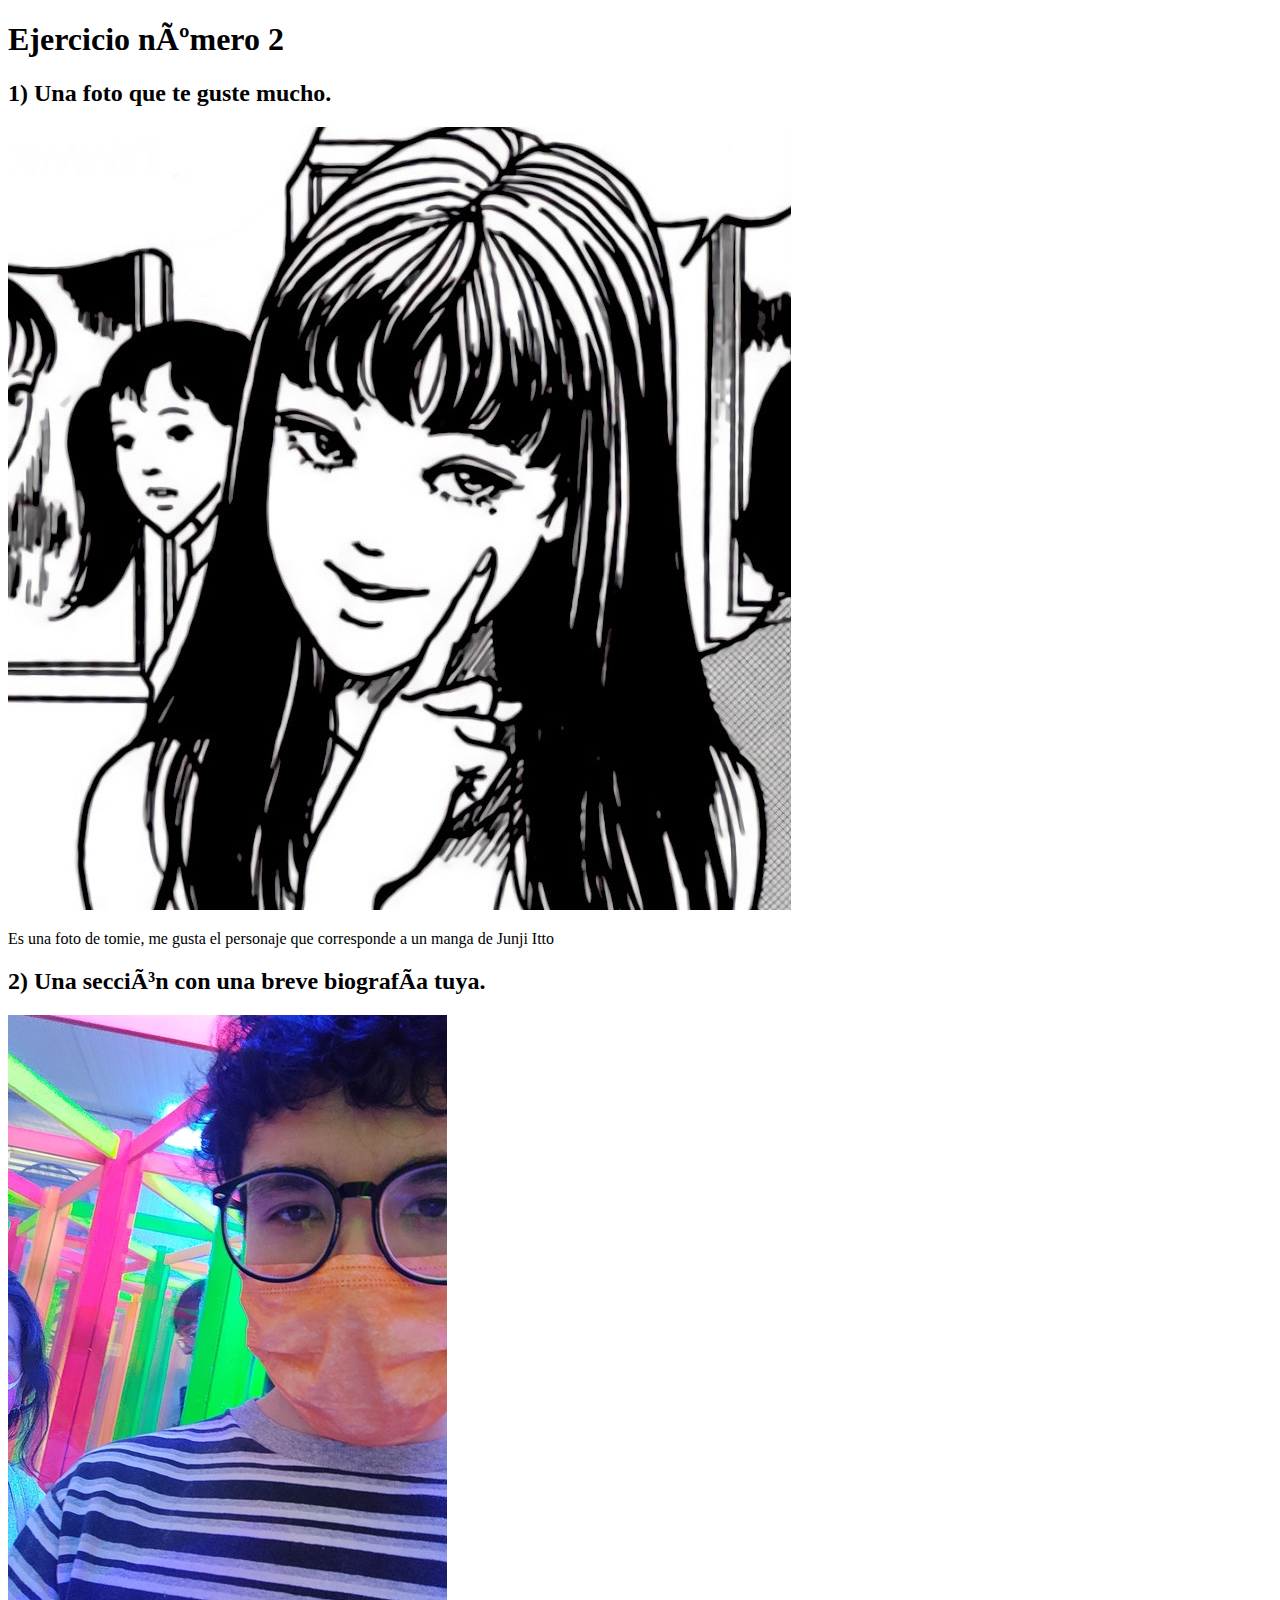
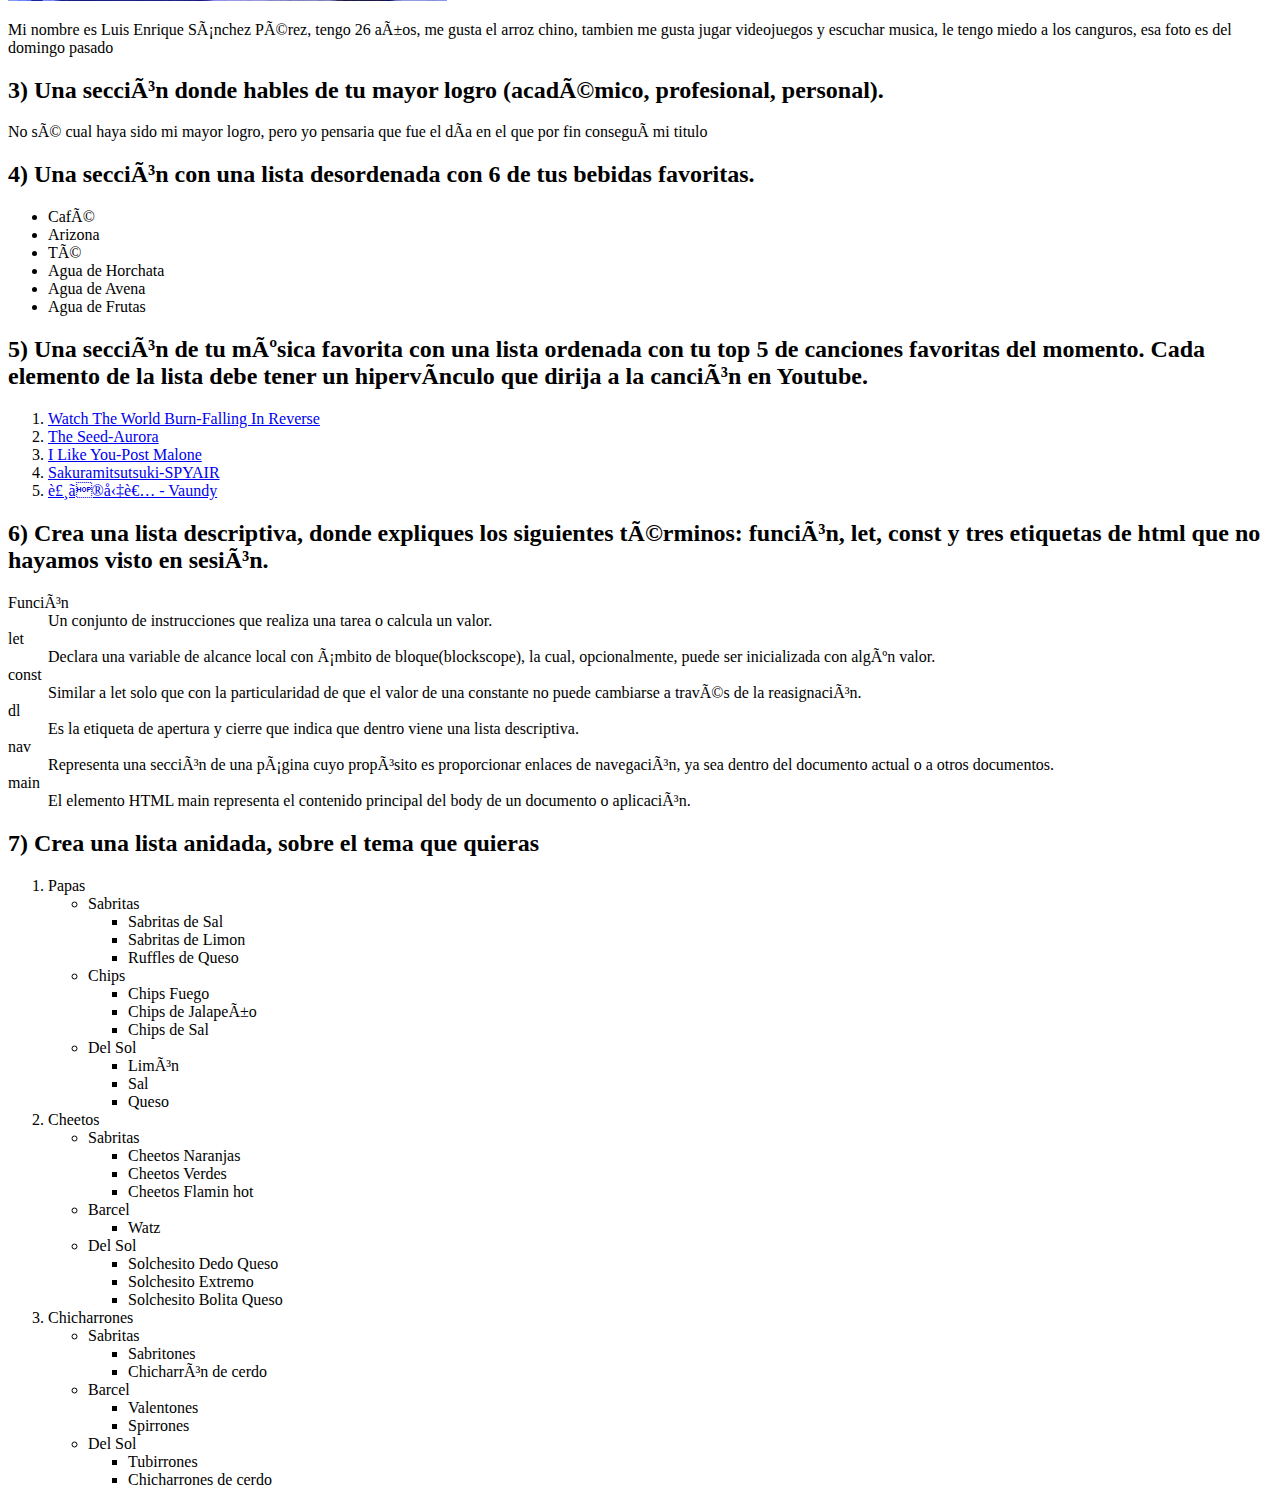
==== luis.html @ dfb872c6 "Se añadió el archivo del ejercicio 2" ====
<!DOCTYPE html>
<html lang=”en”>

<head>
    <meta charset=”UTF-8″ />
    <title>Luis Enrique</title>
</head>

<body>
    <h1>Ejercicio número 2</h1>
    <h2>1) Una foto que te guste mucho.</h2>
    <img src="./assets/img/tumblr_6d35d441db246baf0920b60e252f89d5_2d738629_1280.jpg">
    <p>Es una foto de tomie, me gusta el personaje que corresponde a un manga de Junji Itto</p>
    <h2>2) Una sección con una breve biografía tuya.</h2>
    <img src="./assets/img/Imagen redimensionada.jpg">
    <p>Mi nombre es Luis Enrique Sánchez Pérez, tengo 26 años, me gusta el arroz chino, tambien me gusta jugar
        videojuegos y escuchar musica, le tengo miedo a los canguros, esa foto es del domingo pasado</p>
    <h2>3)	Una sección donde hables de tu mayor logro (académico, profesional, personal).</h2>
    <p>No sé cual haya sido mi mayor logro, pero yo pensaria que fue el día en el que por fin conseguí mi titulo</p>
    <h2>4)	Una sección con una lista desordenada con 6 de tus bebidas favoritas.</h2>
        <ul>
            <li>Café</li>
            <li>Arizona</li>
            <li>Té</li>
            <li>Agua de Horchata</li>
            <li>Agua de Avena</li>
            <li>Agua de Frutas</li>
        </ul>
    <h2>5)	Una sección de tu música favorita con una lista ordenada con tu top 5 de canciones favoritas del momento. Cada elemento de la lista debe tener un hipervínculo que dirija a la canción en Youtube.</h2>
        <ol>
            <li><a href="https://www.youtube.com/watch?v=qMXESlny4-I">Watch The World Burn-Falling In Reverse</li></a>
            <li><a href="https://www.youtube.com/watch?v=_Mc_OM5oNA8">The Seed-Aurora</li></a>
            <li><a href="https://www.youtube.com/watch?v=7aekxC_monc">I Like You-Post Malone</li></a>
            <li><a href="https://www.youtube.com/watch?v=CpGPYFU4n0Y">Sakuramitsutsuki-SPYAIR</li></a>
            <li><a href="https://www.youtube.com/watch?v=FT0GKCuSaW0">裸の勇者 - Vaundy</li></a>
        </ol>
    <h2>6)	Crea una lista descriptiva, donde expliques los siguientes términos: función, let, const y tres etiquetas de html que no hayamos visto en sesión. </h2>
        <dl>
            <dt>Función</dt>
                <dd>Un conjunto de instrucciones que realiza una tarea o calcula un valor.</dd>
            <dt>let</dt>
                <dd>Declara una variable de alcance local con ámbito de bloque(blockscope), la cual, opcionalmente, puede ser inicializada con algún valor.</dd>
            <dt>const</dt>
                <dd>Similar a let solo que con la particularidad de que el valor de una constante no puede cambiarse a través de la reasignación.</dd>
            <dt>dl</dt>
                <dd>Es la etiqueta de apertura y cierre que indica que dentro viene una lista descriptiva.</dd>
            <dt>nav</dt>
                <dd>Representa una sección de una página cuyo propósito es proporcionar enlaces de navegación, ya sea dentro del documento actual o a otros documentos.</dd>
            <dt>main</dt>
                <dd>El elemento HTML main representa el contenido principal del body de un documento o aplicación.</dd>
        </dl>
    <h2>7)	Crea una lista anidada, sobre el tema que quieras</h2>
    <ol>
        <li>Papas</li>
            <ul>
                <li>Sabritas</li>
                    <ul>
                        <li>Sabritas de Sal</li>
                        <li>Sabritas de Limon</li>
                        <li>Ruffles de Queso</li>
                    </ul>
                <li>Chips</li>
                    <ul>
                        <li>Chips Fuego</li>
                        <li>Chips de Jalapeño</li>
                        <li>Chips de Sal</li>
                    </ul>
                <li>Del Sol</li>
                    <ul>
                        <li>Limón</li>
                        <li>Sal</li>
                        <li>Queso</li>
                    </ul>
            </ul>
        <li>Cheetos</li>
            <ul>
                <li>Sabritas</li>
                    <ul>
                        <li>Cheetos Naranjas</li>
                        <li>Cheetos Verdes</li>
                        <li>Cheetos Flamin hot</li>
                    </ul>
                <li>Barcel</li>
                    <ul>
                        <li>Watz</li>
                    </ul>
                <li>Del Sol</li>
                    <ul>
                        <li>Solchesito Dedo Queso</li>
                        <li>Solchesito Extremo</li>
                        <li>Solchesito Bolita Queso</li>
                    </ul>
            </ul>
        <li>Chicharrones</li>
            <ul>
                <li>Sabritas</li>
                    <ul>
                        <li>Sabritones</li>
                        <li>Chicharrón de cerdo</li>
                    </ul>
                <li>Barcel</li>
                    <ul>
                        <li>Valentones</li>
                        <li>Spirrones</li>
                    </ul>
                <li>Del Sol</li>
                    <ul>
                        <li>Tubirrones</li>
                        <li>Chicharrones de cerdo</li>
                    </ul>
            </ul>
    </ol>
</body>

</html>
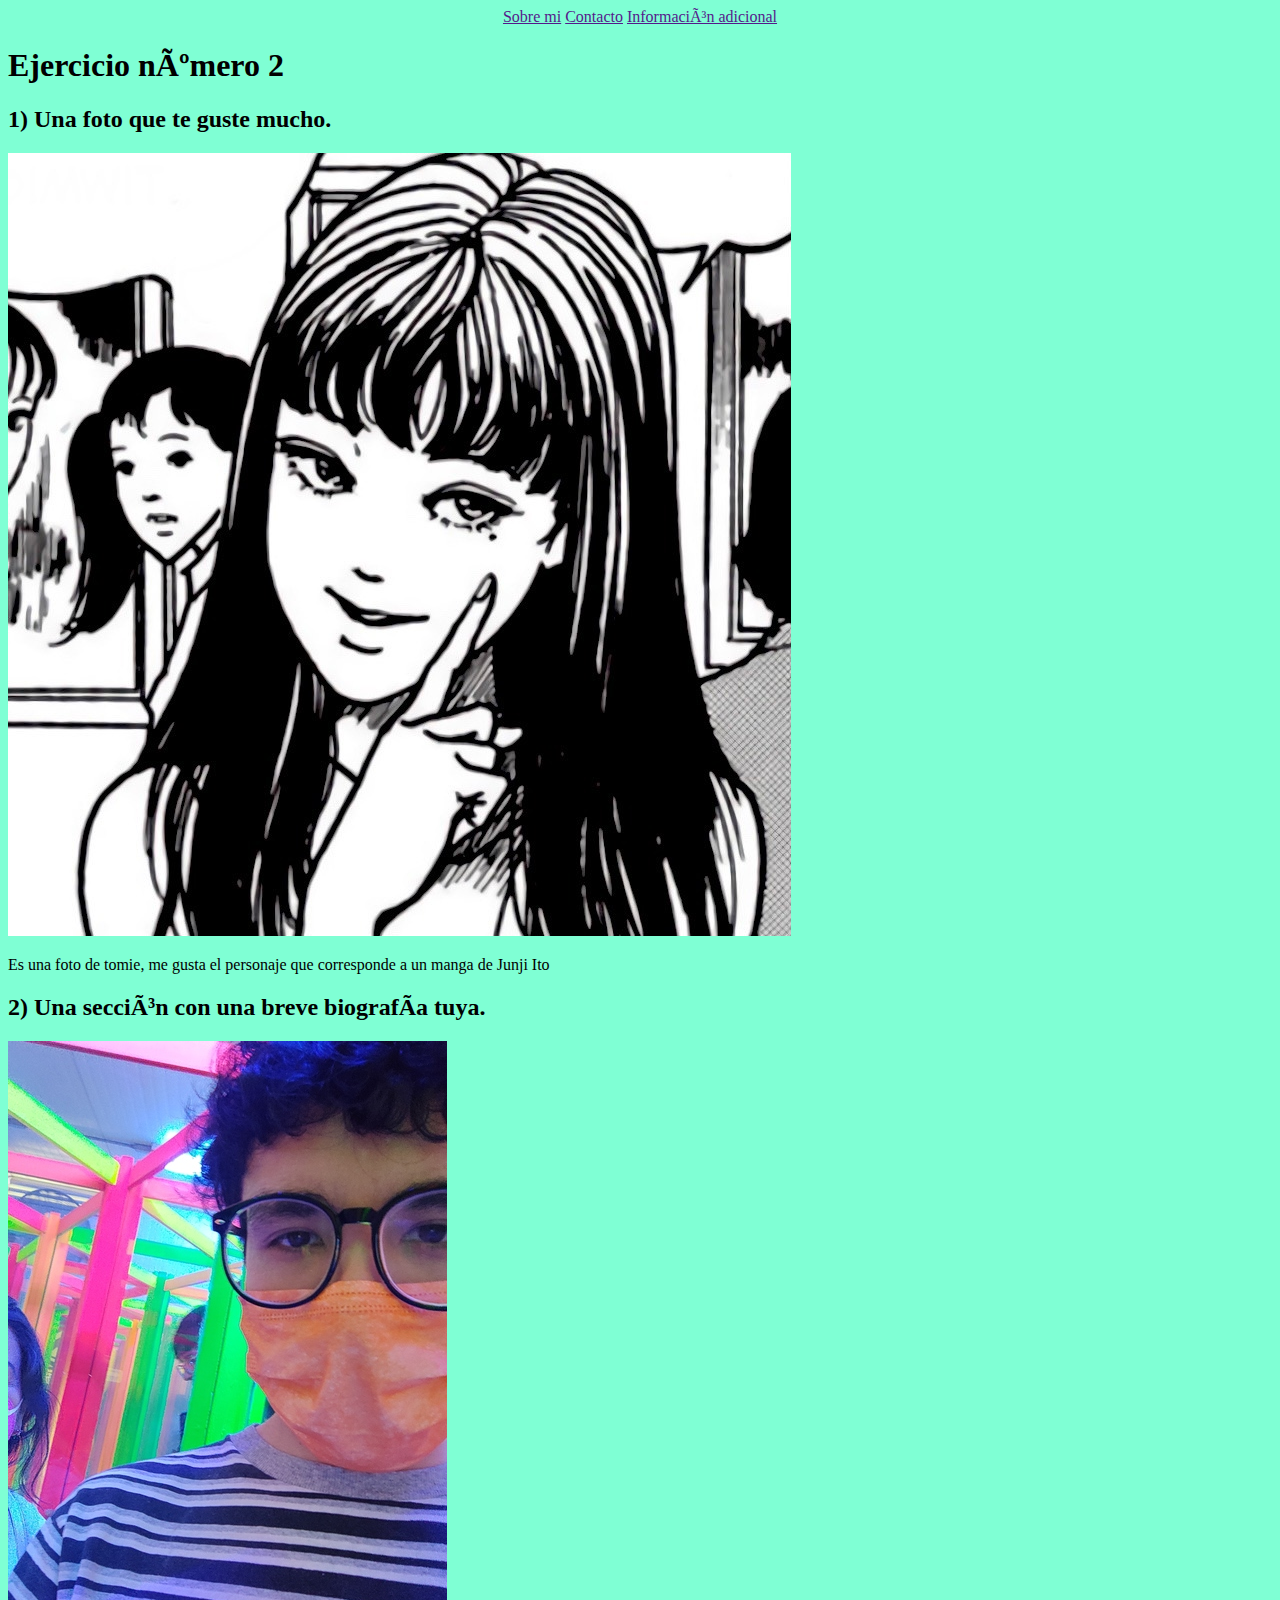
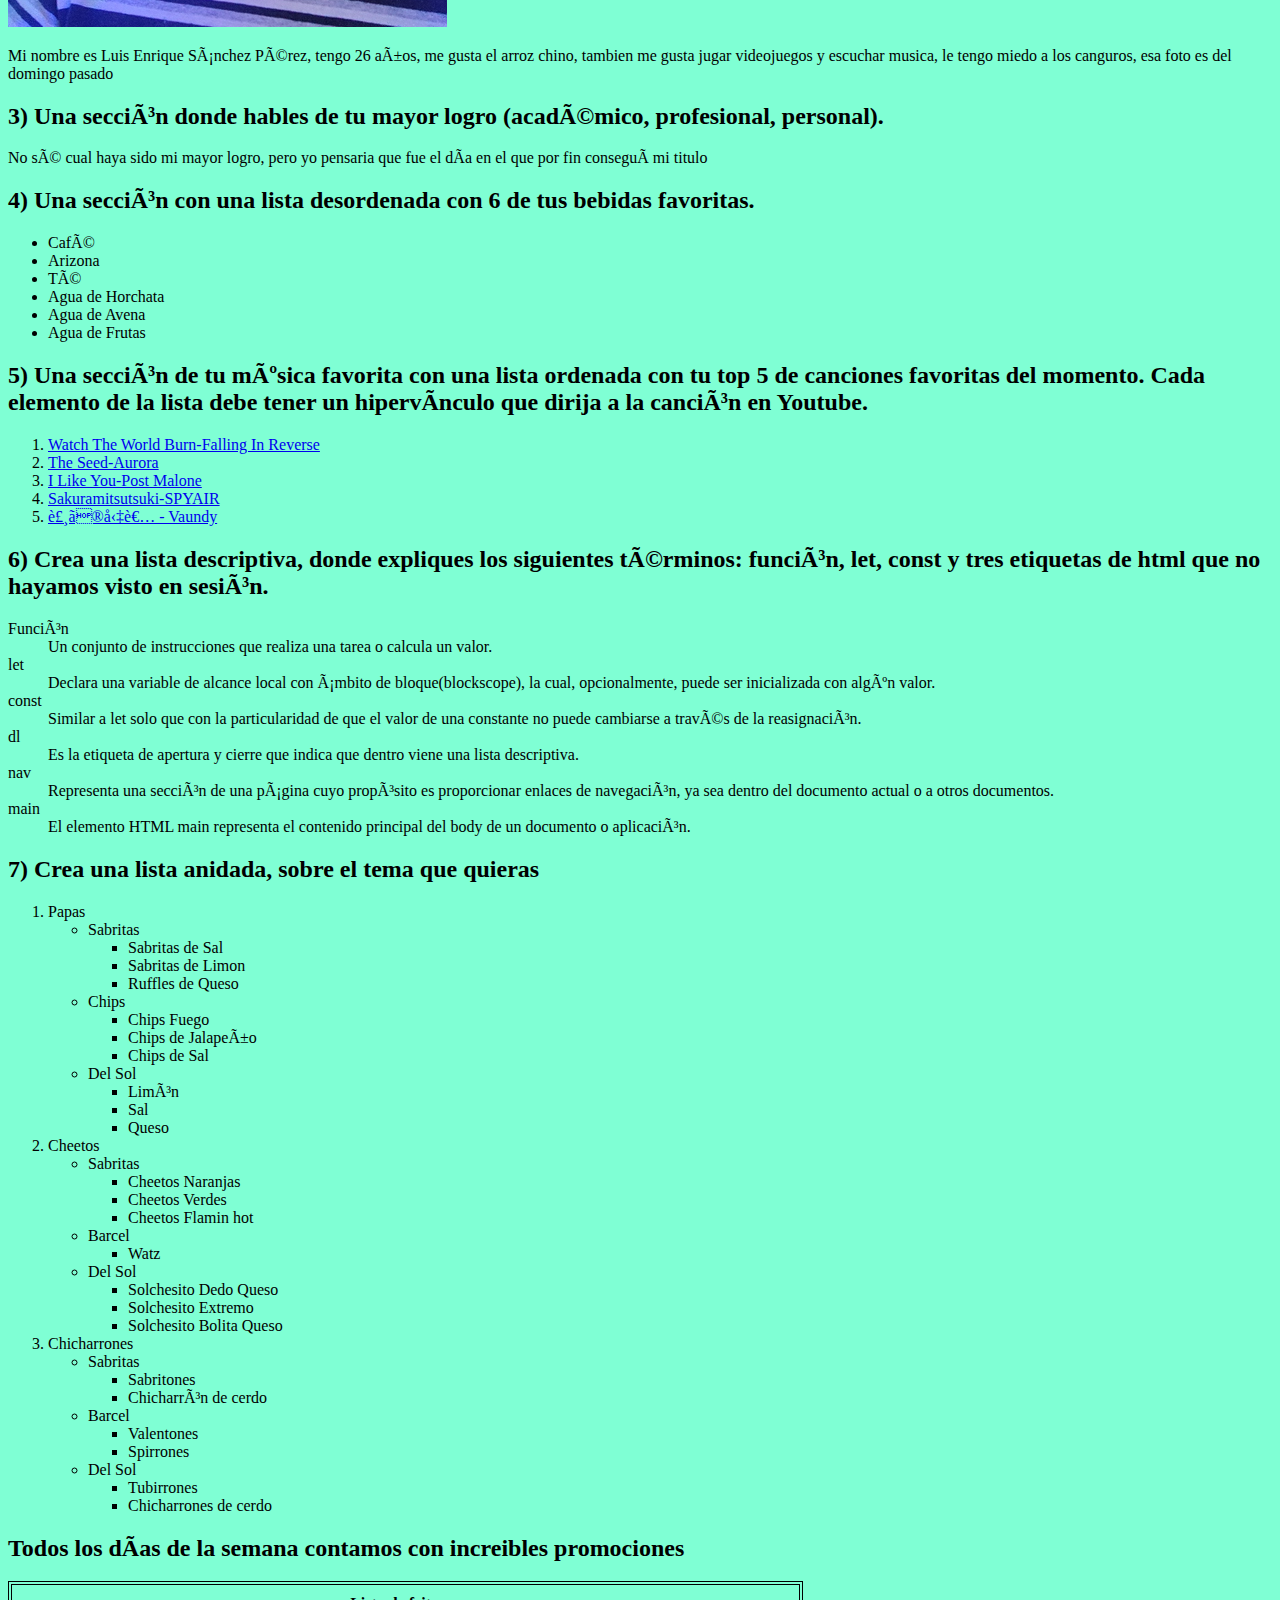
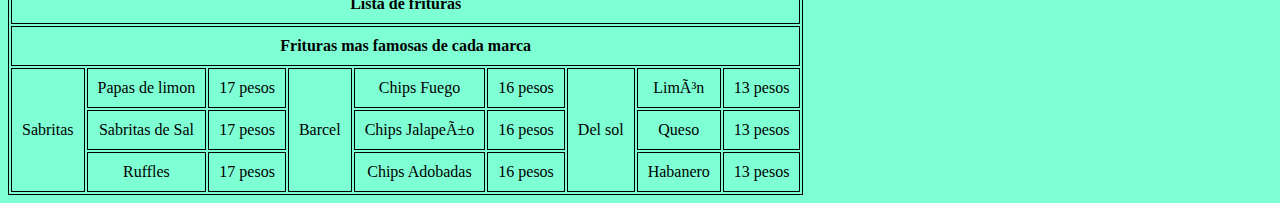
==== commit f0d0231f: "Se añadio html semantico y una tabla" ====
--- a/luis.html
+++ b/luis.html
@@ -4,112 +4,196 @@
 <head>
     <meta charset=”UTF-8″ />
     <title>Luis Enrique</title>
+    <link rel="stylesheet" href="./assets/Styles/style.css">
 </head>
 
 <body>
-    <h1>Ejercicio número 2</h1>
-    <h2>1) Una foto que te guste mucho.</h2>
-    <img src="./assets/img/tumblr_6d35d441db246baf0920b60e252f89d5_2d738629_1280.jpg">
-    <p>Es una foto de tomie, me gusta el personaje que corresponde a un manga de Junji Itto</p>
-    <h2>2) Una sección con una breve biografía tuya.</h2>
-    <img src="./assets/img/Imagen redimensionada.jpg">
-    <p>Mi nombre es Luis Enrique Sánchez Pérez, tengo 26 años, me gusta el arroz chino, tambien me gusta jugar
-        videojuegos y escuchar musica, le tengo miedo a los canguros, esa foto es del domingo pasado</p>
-    <h2>3)	Una sección donde hables de tu mayor logro (académico, profesional, personal).</h2>
-    <p>No sé cual haya sido mi mayor logro, pero yo pensaria que fue el día en el que por fin conseguí mi titulo</p>
-    <h2>4)	Una sección con una lista desordenada con 6 de tus bebidas favoritas.</h2>
-        <ul>
-            <li>Café</li>
-            <li>Arizona</li>
-            <li>Té</li>
-            <li>Agua de Horchata</li>
-            <li>Agua de Avena</li>
-            <li>Agua de Frutas</li>
-        </ul>
-    <h2>5)	Una sección de tu música favorita con una lista ordenada con tu top 5 de canciones favoritas del momento. Cada elemento de la lista debe tener un hipervínculo que dirija a la canción en Youtube.</h2>
-        <ol>
-            <li><a href="https://www.youtube.com/watch?v=qMXESlny4-I">Watch The World Burn-Falling In Reverse</li></a>
-            <li><a href="https://www.youtube.com/watch?v=_Mc_OM5oNA8">The Seed-Aurora</li></a>
-            <li><a href="https://www.youtube.com/watch?v=7aekxC_monc">I Like You-Post Malone</li></a>
-            <li><a href="https://www.youtube.com/watch?v=CpGPYFU4n0Y">Sakuramitsutsuki-SPYAIR</li></a>
-            <li><a href="https://www.youtube.com/watch?v=FT0GKCuSaW0">裸の勇者 - Vaundy</li></a>
-        </ol>
-    <h2>6)	Crea una lista descriptiva, donde expliques los siguientes términos: función, let, const y tres etiquetas de html que no hayamos visto en sesión. </h2>
-        <dl>
-            <dt>Función</dt>
+    <main>
+        <section>
+            <nav>
+                <a href="">Sobre mi</a>
+                <a href="">Contacto</a>
+                <a href="">Información adicional</a>
+            </nav>
+        </section>
+
+        <section>
+            <h1>Ejercicio número 2</h1>
+            <h2>1) Una foto que te guste mucho.</h2>
+            <img src="./assets/img/tumblr_6d35d441db246baf0920b60e252f89d5_2d738629_1280.jpg">
+            <p>Es una foto de tomie, me gusta el personaje que corresponde a un manga de Junji Ito</p>
+        </section>
+
+        <section>
+            <h2>2) Una sección con una breve biografía tuya.</h2>
+            <img src="./assets/img/Imagen redimensionada.jpg">
+            <p>Mi nombre es Luis Enrique Sánchez Pérez, tengo 26 años, me gusta el arroz chino, tambien me gusta jugar
+                videojuegos y escuchar musica, le tengo miedo a los canguros, esa foto es del domingo pasado</p>
+        </section>
+
+        <section>
+            <h2>3) Una sección donde hables de tu mayor logro (académico, profesional, personal).</h2>
+            <p>No sé cual haya sido mi mayor logro, pero yo pensaria que fue el día en el que por fin conseguí mi titulo
+            </p>
+        </section>
+
+        <section>
+            <h2>4) Una sección con una lista desordenada con 6 de tus bebidas favoritas.</h2>
+            <ul>
+                <li>Café</li>
+                <li>Arizona</li>
+                <li>Té</li>
+                <li>Agua de Horchata</li>
+                <li>Agua de Avena</li>
+                <li>Agua de Frutas</li>
+            </ul>
+        </section>
+
+        <section>
+            <h2>5) Una sección de tu música favorita con una lista ordenada con tu top 5 de canciones favoritas del
+                momento. Cada elemento de la lista debe tener un hipervínculo que dirija a la canción en Youtube.</h2>
+            <ol>
+                <li><a href="https://www.youtube.com/watch?v=qMXESlny4-I" target="_blank">Watch The World Burn-Falling In Reverse</li>
+                </a>
+                <li><a href="https://www.youtube.com/watch?v=_Mc_OM5oNA8" target="_blank">The Seed-Aurora</li></a>
+                <li><a href="https://www.youtube.com/watch?v=7aekxC_monc" target="_blank">I Like You-Post Malone</li></a>
+                <li><a href="https://www.youtube.com/watch?v=CpGPYFU4n0Y" target="_blank">Sakuramitsutsuki-SPYAIR</li></a>
+                <li><a href="https://www.youtube.com/watch?v=FT0GKCuSaW0" target="_blank">裸の勇者 - Vaundy</li></a>
+            </ol>
+        </section>
+
+        <section>
+            <h2>6) Crea una lista descriptiva, donde expliques los siguientes términos: función, let, const y tres
+                etiquetas de html que no hayamos visto en sesión. </h2>
+            <dl>
+                <dt>Función</dt>
                 <dd>Un conjunto de instrucciones que realiza una tarea o calcula un valor.</dd>
-            <dt>let</dt>
-                <dd>Declara una variable de alcance local con ámbito de bloque(blockscope), la cual, opcionalmente, puede ser inicializada con algún valor.</dd>
-            <dt>const</dt>
-                <dd>Similar a let solo que con la particularidad de que el valor de una constante no puede cambiarse a través de la reasignación.</dd>
-            <dt>dl</dt>
+                <dt>let</dt>
+                <dd>Declara una variable de alcance local con ámbito de bloque(blockscope), la cual, opcionalmente,
+                    puede ser inicializada con algún valor.</dd>
+                <dt>const</dt>
+                <dd>Similar a let solo que con la particularidad de que el valor de una constante no puede cambiarse a
+                    través de la reasignación.</dd>
+                <dt>dl</dt>
                 <dd>Es la etiqueta de apertura y cierre que indica que dentro viene una lista descriptiva.</dd>
-            <dt>nav</dt>
-                <dd>Representa una sección de una página cuyo propósito es proporcionar enlaces de navegación, ya sea dentro del documento actual o a otros documentos.</dd>
-            <dt>main</dt>
+                <dt>nav</dt>
+                <dd>Representa una sección de una página cuyo propósito es proporcionar enlaces de navegación, ya sea
+                    dentro del documento actual o a otros documentos.</dd>
+                <dt>main</dt>
                 <dd>El elemento HTML main representa el contenido principal del body de un documento o aplicación.</dd>
-        </dl>
-    <h2>7)	Crea una lista anidada, sobre el tema que quieras</h2>
-    <ol>
-        <li>Papas</li>
-            <ul>
-                <li>Sabritas</li>
+            </dl>
+        </section>
+
+
+        <section>
+            <h2>7) Crea una lista anidada, sobre el tema que quieras</h2>
+            <ol>
+                <li>Papas</li>
+                <ul>
+                    <li>Sabritas</li>
                     <ul>
                         <li>Sabritas de Sal</li>
                         <li>Sabritas de Limon</li>
                         <li>Ruffles de Queso</li>
                     </ul>
-                <li>Chips</li>
+                    <li>Chips</li>
                     <ul>
                         <li>Chips Fuego</li>
                         <li>Chips de Jalapeño</li>
                         <li>Chips de Sal</li>
                     </ul>
-                <li>Del Sol</li>
+                    <li>Del Sol</li>
                     <ul>
                         <li>Limón</li>
                         <li>Sal</li>
                         <li>Queso</li>
                     </ul>
-            </ul>
-        <li>Cheetos</li>
-            <ul>
-                <li>Sabritas</li>
+                </ul>
+                <li>Cheetos</li>
+                <ul>
+                    <li>Sabritas</li>
                     <ul>
                         <li>Cheetos Naranjas</li>
                         <li>Cheetos Verdes</li>
                         <li>Cheetos Flamin hot</li>
                     </ul>
-                <li>Barcel</li>
+                    <li>Barcel</li>
                     <ul>
                         <li>Watz</li>
                     </ul>
-                <li>Del Sol</li>
+                    <li>Del Sol</li>
                     <ul>
                         <li>Solchesito Dedo Queso</li>
                         <li>Solchesito Extremo</li>
                         <li>Solchesito Bolita Queso</li>
                     </ul>
-            </ul>
-        <li>Chicharrones</li>
-            <ul>
-                <li>Sabritas</li>
+                </ul>
+                <li>Chicharrones</li>
+                <ul>
+                    <li>Sabritas</li>
                     <ul>
                         <li>Sabritones</li>
                         <li>Chicharrón de cerdo</li>
                     </ul>
-                <li>Barcel</li>
+                    <li>Barcel</li>
                     <ul>
                         <li>Valentones</li>
                         <li>Spirrones</li>
                     </ul>
-                <li>Del Sol</li>
+                    <li>Del Sol</li>
                     <ul>
                         <li>Tubirrones</li>
                         <li>Chicharrones de cerdo</li>
                     </ul>
-            </ul>
-    </ol>
+                </ul>
+            </ol>
+        </section>
+
+        <section>
+            <h2>Todos los días de la semana contamos con increibles promociones</h2>
+            <table class="Tabla promos">
+                <thead>
+                    <tr>
+                        <th colspan="9">Lista de frituras</th>
+                        <!-- El colspan funciona las celdas, el 5 es el numero de celdas -->
+                    </tr>
+                    <tr>
+                        <th colspan="9">Frituras mas famosas de cada marca</th>
+                    </tr>
+                </thead>
+                <tbody>
+                    <tr>
+                        <td rowspan="3">Sabritas</td>
+                        <td>Papas de limon</td>
+                        <td>17 pesos</td>
+                        <td rowspan="3">Barcel</td>
+                        <td>Chips Fuego</td>
+                        <td>16 pesos</td>
+                        <td rowspan="3">Del sol</td>
+                        <td>Limón</td>
+                        <td>13 pesos</td>
+                    </tr>
+                    <tr>
+                        <td>Sabritas de Sal</td>
+                        <td>17 pesos</td>
+                        <td>Chips Jalapeño </td>
+                        <td>16 pesos</td>
+                        <td>Queso</td> <!-- colspan Fusiona las celdas consecutivas -->
+                        <td>13 pesos</td>
+                    </tr>
+                    <tr>
+                        <td>Ruffles</td>
+                        <td>17 pesos</td>
+                        <td>Chips Adobadas </td>
+                        <td>16 pesos</td>
+                        <td>Habanero</td> <!-- colspan Fusiona las celdas consecutivas -->
+                        <td>13 pesos</td>
+                    </tr>
+
+                </tbody>
+            </table>
+        </section>
 </body>
+</main>
 
 </html>--- a/assets/Styles/style.css
+++ b/assets/Styles/style.css
@@ -0,0 +1,17 @@
+body{
+    background-color: aquamarine;
+}
+
+table{
+    border: 1px solid black;
+    text-align: center;
+}
+
+td, th{
+    border: 1px solid black;
+    padding: 10px;
+}
+
+nav{ 
+    text-align: center;
+}